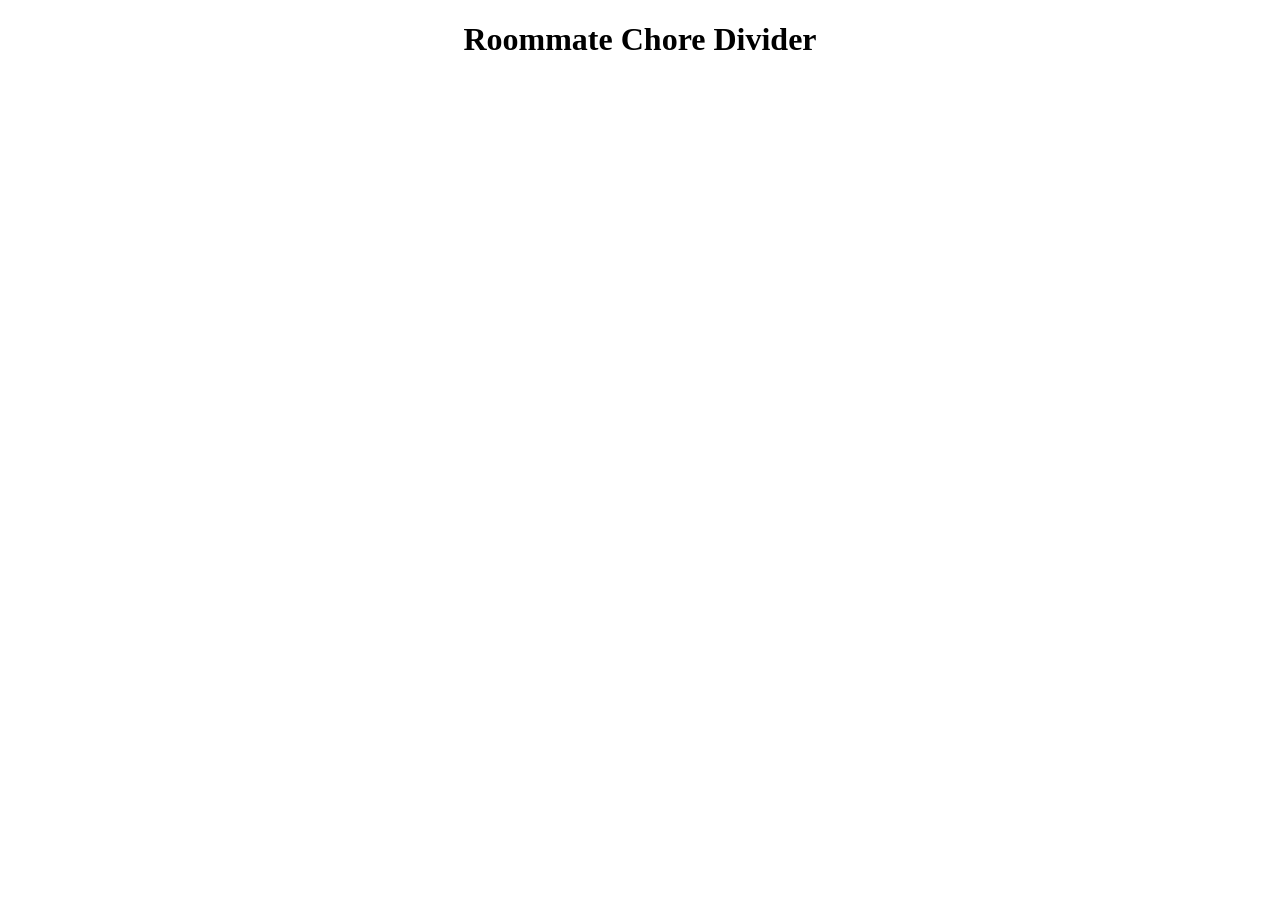
==== index.html @ 53be794e "first commit" ====
<!DOCTYPE html>
<html lang="en">
<head>
    <meta charset="UTF-8">
    <meta name="viewport" content="width=device-width, initial-scale=1.0">
    <title>Roommate_Chore_Divider</title>
</head>
<body>
    <h1 style="text-align: center;">Roommate Chore Divider</h1>
</body>
</html>
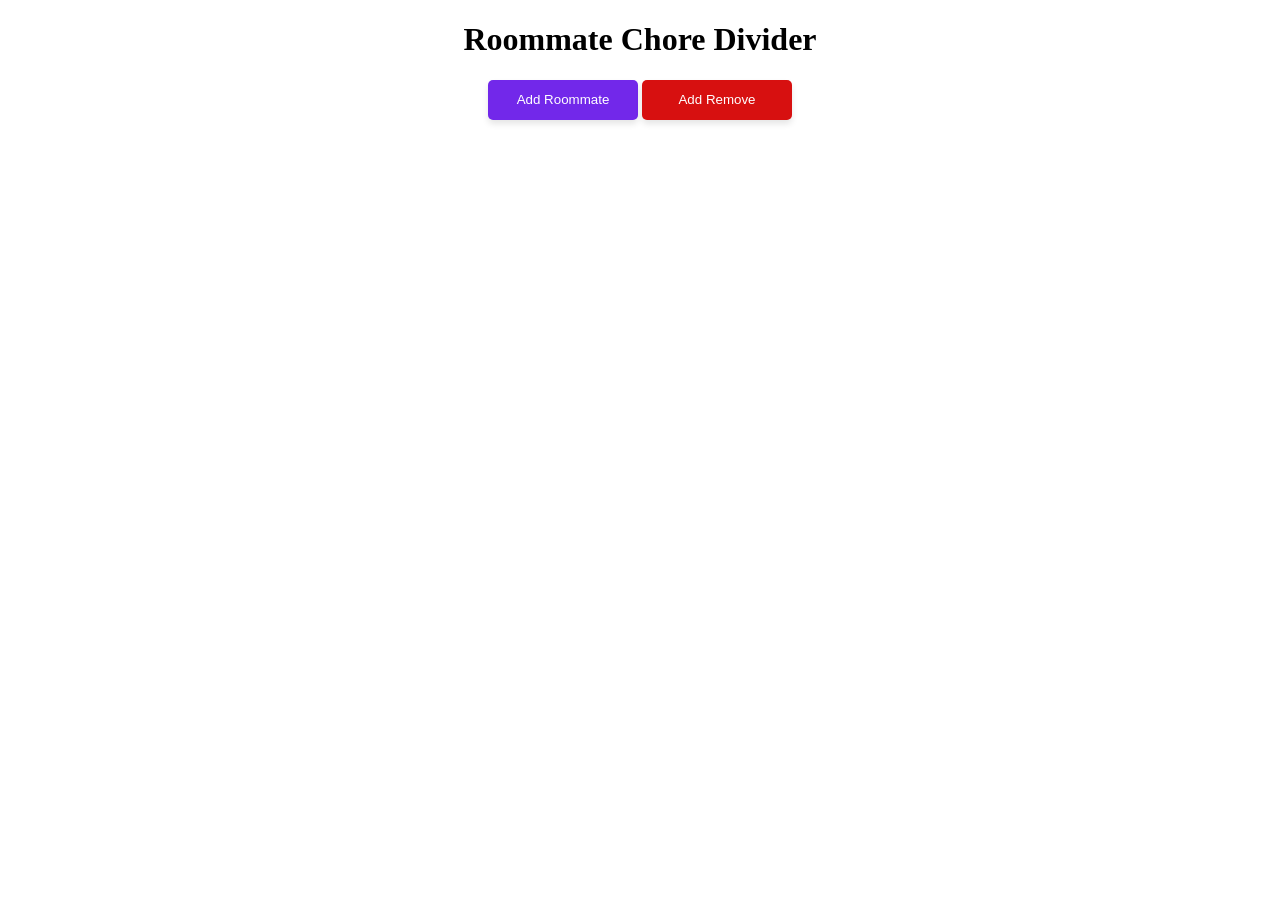
==== commit 64849fe8: "added header and buttons" ====
--- a/index.html
+++ b/index.html
@@ -3,9 +3,58 @@
 <head>
     <meta charset="UTF-8">
     <meta name="viewport" content="width=device-width, initial-scale=1.0">
-    <title>Roommate_Chore_Divider</title>
+    <title>
+        Roommate_Chore_Divider
+    </title>
+    
 </head>
-<body>
-    <h1 style="text-align: center;">Roommate Chore Divider</h1>
+<body style="text-align: center;">
+    <h1>
+        Roommate Chore Divider
+    </h1>
+    <style>
+        .add-button {
+            background-color: rgb(114, 40, 234);
+            color: white;
+            border: none;
+            height: 40px;
+            width: 150px;
+            border-radius: 5px;
+            cursor: pointer;
+            box-shadow: 0px 4px 6px rgba(0, 0, 0, 0.1);
+        }
+        .add-button:hover {
+            background-color: rgb(90, 30, 180);
+        }
+        .add-button:active {
+            opacity: 0.7;
+        }
+    </style>
+    <button class="add-button">
+        Add Roommate
+    </button>
+        <style>
+        .remove-button {
+            background-color: rgb(215, 16, 16);
+            color: white;
+            border: none;
+            height: 40px;
+            width: 150px;
+            border-radius: 5px;
+            cursor: pointer;
+            box-shadow: 0px 4px 6px rgba(0, 0, 0, 0.1);
+        }
+        .remove-button:hover {
+            background-color: rgb(180, 10, 10);
+        }
+
+        .remove-button:active {
+            opacity: 0.7;
+        }
+    </style>
+    <button class="remove-button">
+        Add Remove
+    </button>
+
 </body>
 </html>
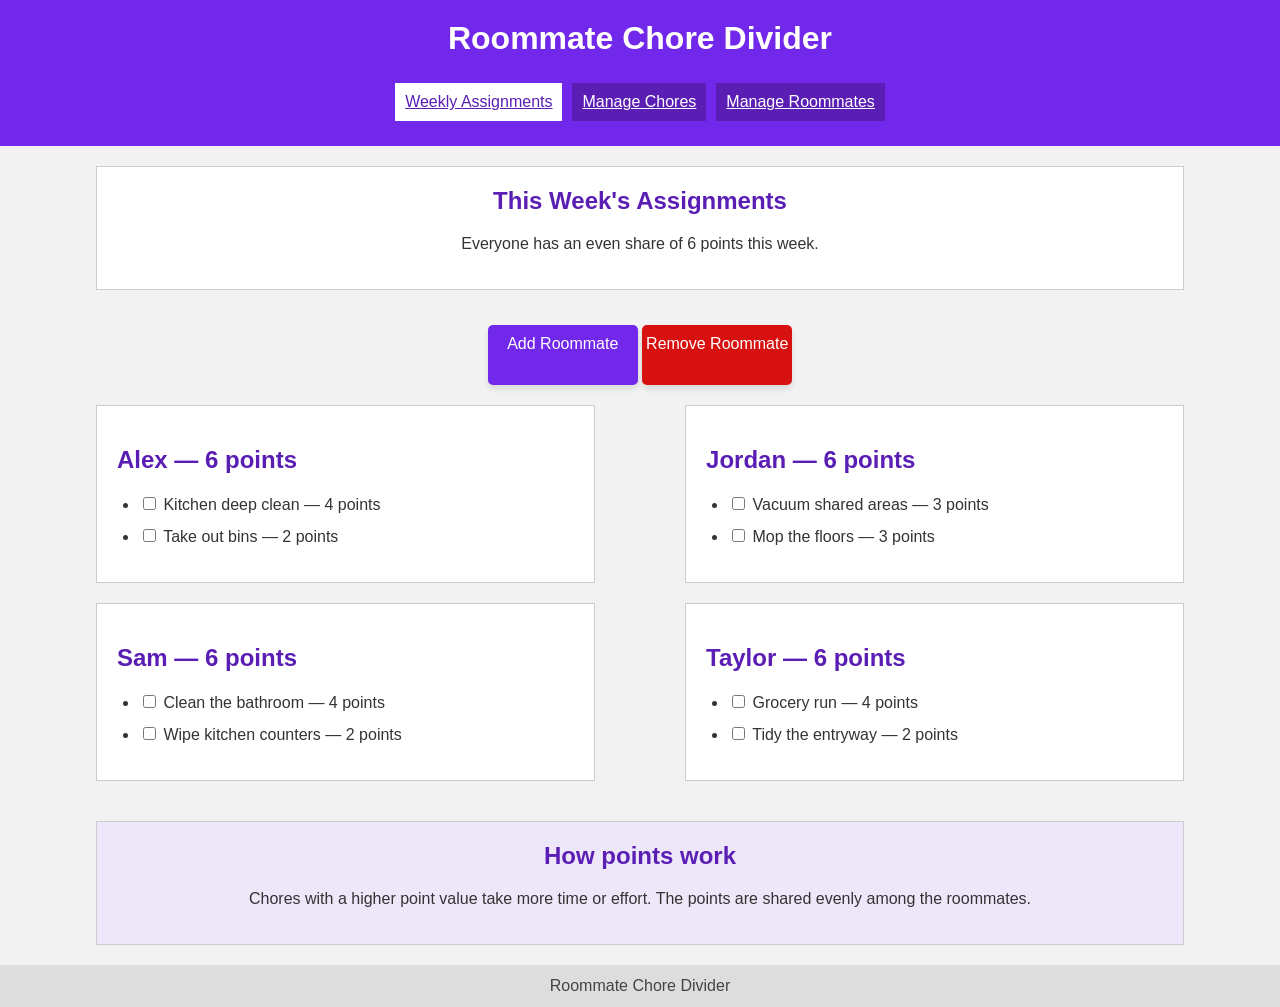
==== commit 6d224a9b: "Partner added remainder of the code." ====
--- a/index.html
+++ b/index.html
@@ -3,58 +3,77 @@
 <head>
     <meta charset="UTF-8">
     <meta name="viewport" content="width=device-width, initial-scale=1.0">
-    <title>
-        Roommate_Chore_Divider
-    </title>
-    
+    <title>Roommate Chore Divider</title>
+    <link rel="stylesheet" href="styles.css">
+    <link rel="stylesheet" href="buttons.css">
 </head>
-<body style="text-align: center;">
-    <h1>
-        Roommate Chore Divider
-    </h1>
-    <style>
-        .add-button {
-            background-color: rgb(114, 40, 234);
-            color: white;
-            border: none;
-            height: 40px;
-            width: 150px;
-            border-radius: 5px;
-            cursor: pointer;
-            box-shadow: 0px 4px 6px rgba(0, 0, 0, 0.1);
-        }
-        .add-button:hover {
-            background-color: rgb(90, 30, 180);
-        }
-        .add-button:active {
-            opacity: 0.7;
-        }
-    </style>
-    <button class="add-button">
-        Add Roommate
-    </button>
-        <style>
-        .remove-button {
-            background-color: rgb(215, 16, 16);
-            color: white;
-            border: none;
-            height: 40px;
-            width: 150px;
-            border-radius: 5px;
-            cursor: pointer;
-            box-shadow: 0px 4px 6px rgba(0, 0, 0, 0.1);
-        }
-        .remove-button:hover {
-            background-color: rgb(180, 10, 10);
-        }
+<body>
+    <header>
+        <h1>Roommate Chore Divider</h1>
+        <nav>
+            <a class="current-page" href="index.html">Weekly Assignments</a>
+            <a href="chores.html">Manage Chores</a>
+            <a href="roommates.html">Manage Roommates</a>
+        </nav>
+    </header>
 
-        .remove-button:active {
-            opacity: 0.7;
-        }
-    </style>
-    <button class="remove-button">
-        Add Remove
-    </button>
+    <main>
+        <section class="page-heading">
+            <h2>This Week's Assignments</h2>
+            <p>Everyone has an even share of 6 points this week.</p>
+        </section>
 
+        <div class="action-buttons">
+            <a class="add-button action-link" href="roommates.html#add-roommate">Add Roommate</a>
+            <a class="remove-button action-link" href="roommates.html#remove-roommate">Remove Roommate</a>
+        </div>
+
+        <section class="assignment-list">
+            <div class="assignment-row">
+                <article class="assignment-card">
+                    <h2>Alex — 6 points</h2>
+                    <ul>
+                        <li><label><input type="checkbox"> Kitchen deep clean — 4 points</label></li>
+                        <li><label><input type="checkbox"> Take out bins — 2 points</label></li>
+                    </ul>
+                </article>
+
+                <article class="assignment-card">
+                    <h2>Jordan — 6 points</h2>
+                    <ul>
+                        <li><label><input type="checkbox"> Vacuum shared areas — 3 points</label></li>
+                        <li><label><input type="checkbox"> Mop the floors — 3 points</label></li>
+                    </ul>
+                </article>
+            </div>
+
+            <div class="assignment-row">
+                <article class="assignment-card">
+                    <h2>Sam — 6 points</h2>
+                    <ul>
+                        <li><label><input type="checkbox"> Clean the bathroom — 4 points</label></li>
+                        <li><label><input type="checkbox"> Wipe kitchen counters — 2 points</label></li>
+                    </ul>
+                </article>
+
+                <article class="assignment-card">
+                    <h2>Taylor — 6 points</h2>
+                    <ul>
+                        <li><label><input type="checkbox"> Grocery run — 4 points</label></li>
+                        <li><label><input type="checkbox"> Tidy the entryway — 2 points</label></li>
+                    </ul>
+                </article>
+            </div>
+        </section>
+
+        <section class="note">
+            <h2>How points work</h2>
+            <p>Chores with a higher point value take more time or effort. The points are shared evenly among the roommates.</p>
+        </section>
+    </main>
+
+    <footer>
+        <p>Roommate Chore Divider</p>
+    </footer>
 </body>
-</html>+</html>
--- a/styles.css
+++ b/styles.css
@@ -0,0 +1,173 @@
+body {
+    margin: 0;
+    background-color: #f2f2f2;
+    color: #333333;
+    font-family: Arial, Helvetica, sans-serif;
+    text-align: center;
+}
+
+header {
+    padding: 20px;
+    background-color: #7228ea;
+    color: white;
+}
+
+header h1 {
+    margin-top: 0;
+}
+
+nav {
+    display: flex;
+    flex-direction: row;
+    justify-content: center;
+}
+
+nav a {
+    margin: 5px;
+    padding: 10px;
+    background-color: #5a1eb4;
+    color: white;
+}
+
+nav a.current-page {
+    background-color: white;
+    color: #5a1eb4;
+}
+
+nav a:hover {
+    background-color: #e7dcfa;
+    color: #333333;
+}
+
+main {
+    width: 85%;
+    margin: 20px auto;
+}
+
+.page-heading,
+.content-section,
+.assignment-card,
+.note {
+    margin-bottom: 20px;
+    padding: 20px;
+    border: 1px solid #cccccc;
+    background-color: white;
+}
+
+.page-heading h2,
+.content-section h2,
+.note h2 {
+    margin-top: 0;
+    color: #5a1eb4;
+}
+
+.action-buttons {
+    margin-bottom: 20px;
+}
+
+.action-link {
+    display: inline-block;
+    height: auto;
+    padding: 10px 0;
+    text-align: center;
+    text-decoration: none;
+}
+
+.assignment-list {
+    margin-bottom: 20px;
+}
+
+.assignment-row {
+    display: flex;
+    flex-direction: row;
+    justify-content: space-between;
+}
+
+.assignment-card {
+    width: 42%;
+    text-align: left;
+}
+
+.assignment-card h2 {
+    color: #5a1eb4;
+}
+
+.assignment-card ul {
+    padding-left: 22px;
+}
+
+.assignment-card li {
+    margin-bottom: 10px;
+}
+
+.note {
+    background-color: #eee7fa;
+}
+
+form {
+    margin-top: 15px;
+}
+
+label {
+    display: block;
+    margin-top: 12px;
+    margin-bottom: 5px;
+}
+
+.text-input {
+    width: 70%;
+    padding: 8px;
+    border: 1px solid #999999;
+}
+
+.add-button,
+.remove-button {
+    margin-top: 15px;
+}
+
+table {
+    width: 100%;
+}
+
+th,
+td {
+    padding: 8px;
+    border: 1px solid #cccccc;
+    text-align: left;
+}
+
+th {
+    background-color: #eee7fa;
+}
+
+footer {
+    padding: 12px;
+    background-color: #dddddd;
+    color: #444444;
+}
+
+footer p {
+    margin: 0;
+}
+
+@media screen and (max-width: 650px) {
+    main {
+        width: 92%;
+    }
+
+    nav {
+        flex-direction: column;
+    }
+
+    .assignment-row {
+        flex-direction: column;
+    }
+
+    .assignment-card {
+        width: 85%;
+    }
+
+    .text-input {
+        width: 85%;
+    }
+}
--- a/buttons.css
+++ b/buttons.css
@@ -0,0 +1,34 @@
+        .add-button {
+            background-color: rgb(114, 40, 234);
+            color: white;
+            border: none;
+            height: 40px;
+            width: 150px;
+            border-radius: 5px;
+            cursor: pointer;
+            box-shadow: 0px 4px 6px rgba(0, 0, 0, 0.1);
+        }
+        .add-button:hover {
+            background-color: rgb(90, 30, 180);
+        }
+        .add-button:active {
+            opacity: 0.7;
+        }
+
+        .remove-button {
+            background-color: rgb(215, 16, 16);
+            color: white;
+            border: none;
+            height: 40px;
+            width: 150px;
+            border-radius: 5px;
+            cursor: pointer;
+            box-shadow: 0px 4px 6px rgba(0, 0, 0, 0.1);
+        }
+        .remove-button:hover {
+            background-color: rgb(180, 10, 10);
+        }
+        
+        .remove-button:active {
+            opacity: 0.7;
+        }
